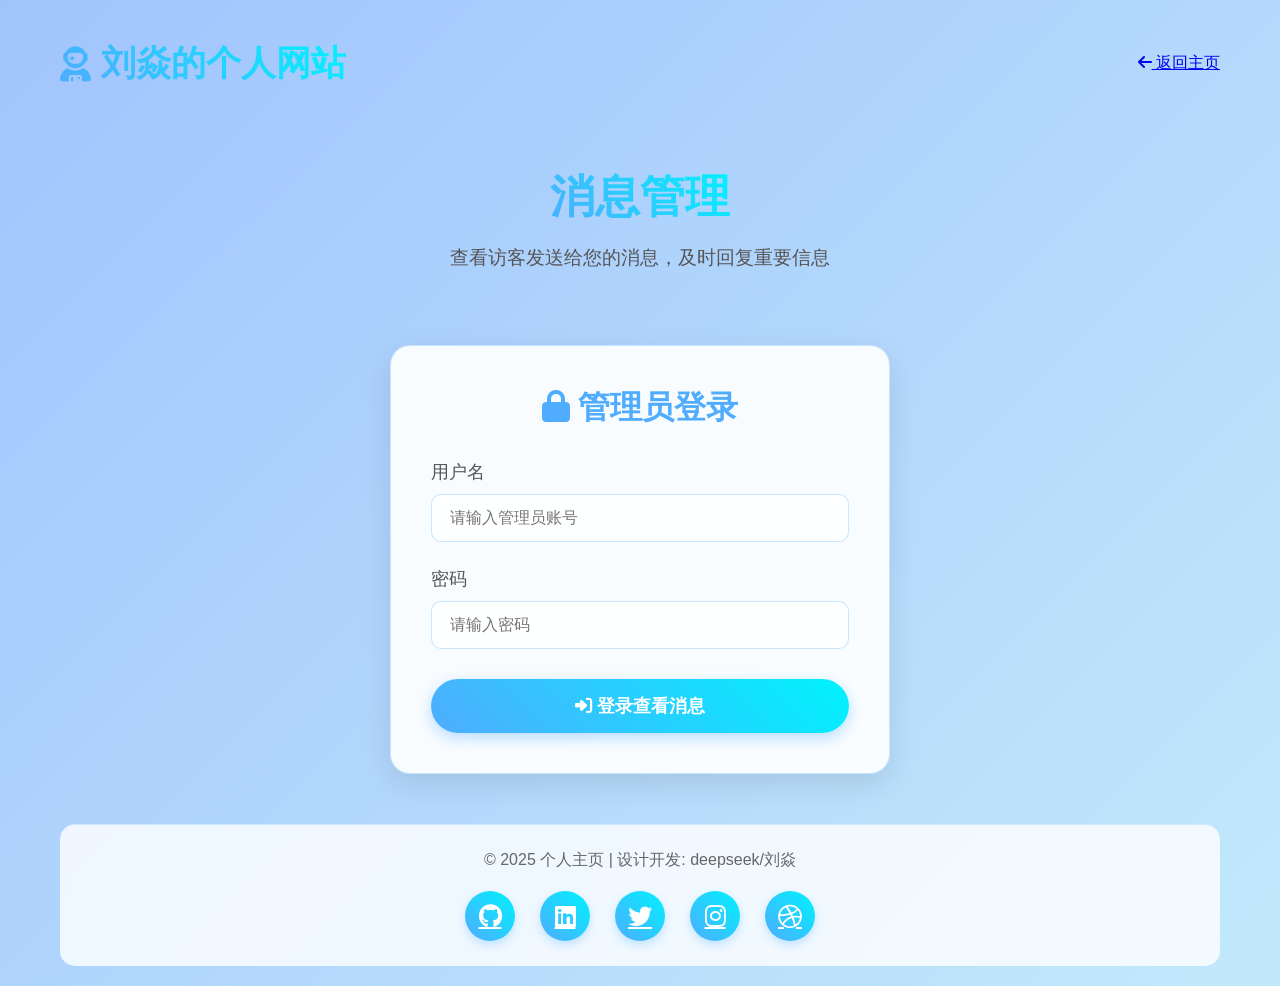
==== admin.html @ 56a98aa4 "Add files via upload" ====
<!DOCTYPE html>
<html lang="zh-CN">
<head>
    <meta charset="UTF-8">
    <meta name="viewport" content="width=device-width, initial-scale=1.0">
    <title>消息管理 - 刘焱的个人主页</title>
    <link rel="stylesheet" href="https://cdnjs.cloudflare.com/ajax/libs/font-awesome/6.4.0/css/all.min.css">
    <style>
        * {
            margin: 0;
            padding: 0;
            box-sizing: border-box;
            font-family: 'Segoe UI', Tahoma, Geneva, Verdana, sans-serif;
        }

        body {
            background: linear-gradient(135deg, #a1c4fd, #c2e9fb);
            color: #333;
            min-height: 100vh;
            overflow-x: hidden;
            position: relative;
        }

        .container {
            max-width: 1200px;
            margin: 0 auto;
            padding: 20px;
            position: relative;
            z-index: 10;
        }

        /* 头部样式 */
        header {
            display: flex;
            justify-content: space-between;
            align-items: center;
            padding: 20px 0;
            position: relative;
            z-index: 100;
        }

        .logo {
            font-size: 2.2rem;
            font-weight: 700;
            background: linear-gradient(45deg, #4facfe, #00f2fe);
            -webkit-background-clip: text;
            -webkit-text-fill-color: transparent;
            display: flex;
            align-items: center;
            transition: transform 0.3s ease;
        }

        .logo:hover {
            transform: scale(1.05);
        }

        .logo i {
            margin-right: 10px;
        }

        /* 页面标题 */
        .page-header {
            text-align: center;
            margin: 40px 0 30px;
            padding: 20px;
        }

        .page-header h1 {
            font-size: 2.8rem;
            background: linear-gradient(45deg, #4facfe, #00f2fe);
            -webkit-background-clip: text;
            -webkit-text-fill-color: transparent;
            display: inline-block;
            margin-bottom: 15px;
        }

        .page-header p {
            font-size: 1.2rem;
            color: #555;
            max-width: 800px;
            margin: 0 auto;
            line-height: 1.7;
        }

        /* 管理员登录区域 */
        .admin-login {
            max-width: 500px;
            margin: 50px auto;
            padding: 40px;
            background: rgba(255, 255, 255, 0.92);
            border-radius: 20px;
            box-shadow: 0 10px 30px rgba(0, 0, 0, 0.1);
            backdrop-filter: blur(5px);
            border: 1px solid rgba(79, 172, 254, 0.3);
        }

        .admin-login h2 {
            font-size: 2rem;
            margin-bottom: 30px;
            text-align: center;
            color: #4facfe;
        }

        .form-group {
            margin-bottom: 25px;
        }

        .form-group label {
            display: block;
            margin-bottom: 10px;
            font-weight: 500;
            color: #555;
            font-size: 1.1rem;
        }

        .form-control {
            width: 100%;
            padding: 14px 18px;
            border: 1px solid rgba(79, 172, 254, 0.3);
            border-radius: 10px;
            background: rgba(255, 255, 255, 0.8);
            font-size: 1rem;
            transition: all 0.3s ease;
        }

        .form-control:focus {
            outline: none;
            border-color: #4facfe;
            box-shadow: 0 0 0 3px rgba(79, 172, 254, 0.2);
        }

        .login-btn {
            background: linear-gradient(45deg, #4facfe, #00f2fe);
            border: none;
            color: white;
            padding: 15px 45px;
            border-radius: 50px;
            font-size: 1.1rem;
            font-weight: 600;
            cursor: pointer;
            transition: all 0.3s ease;
            box-shadow: 0 5px 15px rgba(79, 172, 254, 0.4);
            display: block;
            width: 100%;
            margin: 30px auto 0;
        }

        .login-btn:hover {
            transform: translateY(-5px);
            box-shadow: 0 8px 20px rgba(79, 172, 254, 0.6);
        }

        /* 消息列表 */
        .messages-container {
            display: none;
            max-width: 900px;
            margin: 40px auto;
        }
        
        /* 消息操作工具栏 */
        .messages-toolbar {
            display: flex;
            justify-content: space-between;
            align-items: center;
            margin-bottom: 25px;
            background: rgba(255, 255, 255, 0.92);
            padding: 15px 25px;
            border-radius: 15px;
            box-shadow: 0 5px 15px rgba(0, 0, 0, 0.05);
        }
        
        .messages-info {
            color: #555;
            font-size: 1rem;
        }
        
        .email-link {
            background: linear-gradient(45deg, #4facfe, #00f2fe);
            color: white;
            padding: 12px 25px;
            border-radius: 50px;
            text-decoration: none;
            font-weight: 600;
            transition: all 0.3s ease;
            display: flex;
            align-items: center;
            gap: 10px;
            box-shadow: 0 5px 15px rgba(79, 172, 254, 0.4);
        }
        
        .email-link:hover {
            transform: translateY(-5px);
            box-shadow: 0 8px 20px rgba(79, 172, 254, 0.6);
        }

        .message-card {
            background: rgba(255, 255, 255, 0.92);
            border-radius: 15px;
            padding: 25px;
            margin-bottom: 25px;
            box-shadow: 0 5px 20px rgba(0, 0, 0, 0.1);
            border-left: 4px solid #4facfe;
            transition: all 0.3s ease;
        }

        .message-card:hover {
            transform: translateY(-5px);
            box-shadow: 0 8px 25px rgba(0, 0, 0, 0.15);
        }

        .message-header {
            display: flex;
            justify-content: space-between;
            margin-bottom: 15px;
            padding-bottom: 10px;
            border-bottom: 1px solid rgba(79, 172, 254, 0.2);
        }

        .message-sender {
            font-weight: 600;
            color: #4facfe;
            font-size: 1.2rem;
        }

        .message-time {
            color: #777;
            font-size: 0.9rem;
        }

        .message-subject {
            font-size: 1.3rem;
            margin-bottom: 15px;
            color: #333;
        }

        .message-content {
            line-height: 1.7;
            color: #555;
            margin-bottom: 15px;
        }

        .message-contact {
            display: flex;
            gap: 15px;
            margin-top: 15px;
            color: #4facfe;
        }

        .message-contact a {
            color: #4facfe;
            text-decoration: none;
            transition: all 0.3s ease;
        }

        .message-contact a:hover {
            text-decoration: underline;
        }

        .no-messages {
            text-align: center;
            padding: 40px;
            color: #777;
            font-size: 1.2rem;
        }
        
        /* 密码提示 */
        /*
		.password-note {
            background: rgba(255, 255, 255, 0.7);
            padding: 15px;
            border-radius: 10px;
            margin-top: 20px;
            font-size: 0.9rem;
            color: #666;
            border-left: 3px solid #4facfe;
        }
		*/

        /* 页脚 */
        footer {
            text-align: center;
            padding: 25px;
            margin-top: 50px;
            border-top: 1px solid rgba(79, 172, 254, 0.2);
            font-size: 1rem;
            color: #666;
            background: rgba(255, 255, 255, 0.8);
            border-radius: 15px;
            backdrop-filter: blur(5px);
        }

        .social-links {
            display: flex;
            justify-content: center;
            gap: 25px;
            margin-top: 20px;
        }

        .social-links a {
            display: flex;
            align-items: center;
            justify-content: center;
            width: 50px;
            height: 50px;
            border-radius: 50%;
            background: linear-gradient(45deg, #4facfe, #00f2fe);
            color: white;
            font-size: 1.5rem;
            transition: all 0.3s ease;
            box-shadow: 0 4px 10px rgba(79, 172, 254, 0.3);
        }

        .social-links a:hover {
            transform: translateY(-8px) scale(1.1);
            box-shadow: 0 8px 20px rgba(79, 172, 254, 0.5);
        }

        /* 响应式设计 */
        @media (max-width: 768px) {
            .admin-login {
                padding: 30px 20px;
            }
            
            .message-header {
                flex-direction: column;
                gap: 10px;
            }
            
            .messages-toolbar {
                flex-direction: column;
                gap: 15px;
                text-align: center;
            }
        }

        @media (max-width: 480px) {
            .social-links {
                gap: 15px;
                flex-wrap: wrap;
                justify-content: center;
            }

            .social-links a {
                width: 40px;
                height: 40px;
                font-size: 1.2rem;
            }
            
            .page-header h1 {
                font-size: 2.2rem;
            }
            
            .email-link {
                padding: 10px 20px;
                font-size: 0.9rem;
            }
        }

        /* 动画效果 */
        @keyframes fadeIn {
            from {
                opacity: 0;
                transform: translateY(20px);
            }

            to {
                opacity: 1;
                transform: translateY(0);
            }
        }

        .fade-in {
            animation: fadeIn 0.8s ease forwards;
            opacity: 0;
        }

        .delay-1 {
            animation-delay: 0.2s;
        }

        .delay-2 {
            animation-delay: 0.4s;
        }

        .delay-3 {
            animation-delay: 0.6s;
        }
    </style>
</head>
<body>
    <div class="container">
        <!-- 头部导航 -->
        <header>
            <div class="logo fade-in">
                <i class="fas fa-user-astronaut"></i>刘焱的个人网站
            </div>
            <a href="index.html" class="btn fade-in">
                <i class="fas fa-arrow-left"></i> 返回主页
            </a>
        </header>

        <!-- 页面标题 -->
        <div class="page-header fade-in">
            <h1>消息管理</h1>
            <p>查看访客发送给您的消息，及时回复重要信息</p>
        </div>

        <!-- 管理员登录区域 -->
        <div class="admin-login fade-in delay-1">
            <h2><i class="fas fa-lock"></i> 管理员登录</h2>
            <div class="form-group">
                <label for="username">用户名</label>
                <input type="text" id="username" class="form-control" placeholder="请输入管理员账号">
            </div>
            
            <div class="form-group">
                <label for="password">密码</label>
                <input type="password" id="password" class="form-control" placeholder="请输入密码">
            </div>
            
            <button class="login-btn" id="loginBtn">
                <i class="fas fa-sign-in-alt"></i> 登录查看消息
            </button>
            <!--
            <-- 密码修改提示 --
            <div class="password-note">
                <p><strong>修改默认密码说明：</strong></p>
                <p>在代码中搜索以下位置修改默认账号密码：</p>
                <p>1. JavaScript 部分查找 <code>if (username === 'admin' && password === 'admin123')</code></p>
                <p>2. 修改 'admin' 和 'admin123' 为您的新账号密码</p>
                <p>3. 实际项目中应使用后端数据库存储密码</p>
            </div>
			-->
        </div>
        <!-- 消息列表 -->
        <div class="messages-container fade-in delay-2" id="messagesContainer">
            <h2 style="text-align: center; margin-bottom: 30px; color: #4facfe;">
                <i class="fas fa-envelope-open-text"></i> 收到的消息
            </h2>
            
            <!-- 消息操作工具栏 -->
            <div class="messages-toolbar">
                <div class="messages-info">
                    <i class="fas fa-info-circle"></i> 这些消息来自网站留言表单，您也可以登录QQ邮箱查看更多消息
                </div>
                <a href="https://mail.qq.com/" target="_blank" class="email-link">
                    <i class="fab fa-qq"></i> 前往QQ邮箱管理
                </a>
            </div>
            
            <div id="messagesList">
                <!-- 消息将通过JavaScript动态加载 -->
            </div>
        </div>

        <!-- 页脚 -->
        <footer class="fade-in delay-3">
            <p>© 2025 个人主页 | 设计开发: deepseek/刘焱</p>
            <div class="social-links">
                <a href="https://github.com/steveliuyan" target="_blank"><i class="fab fa-github"></i></a>
                <a href="https://linkedin.com/" target="_blank"><i class="fab fa-linkedin"></i></a>
                <a href="https://twitter.com/" target="_blank"><i class="fab fa-twitter"></i></a>
                <a href="https://instagram.com/" target="_blank"><i class="fab fa-instagram"></i></a>
                <a href="https://dribbble.com/" target="_blank"><i class="fab fa-dribbble"></i></a>
            </div>
        </footer>
    </div>

    <script>
        // 消息数据库（已清空）
        const messages = [];

        // 页面加载完成后执行
        document.addEventListener('DOMContentLoaded', function() {
            const loginBtn = document.getElementById('loginBtn');
            const messagesContainer = document.getElementById('messagesContainer');
            const messagesList = document.getElementById('messagesList');
            
            // 登录按钮点击事件
            loginBtn.addEventListener('click', function() {
                const username = document.getElementById('username').value;
                const password = document.getElementById('password').value;
                
                // 登录验证（实际应用中应使用后端验证）
                // 修改默认密码位置：请在此处修改默认账号密码
                if (username === 'steveliuyan' && password === '12345678') {
                    // 显示消息列表
                    messagesContainer.style.display = 'block';
                    
                    // 隐藏登录表单
                    document.querySelector('.admin-login').style.display = 'none';
                    
                    // 加载消息
                    loadMessages();
                } else {
                    alert('用户名或密码错误！');
                }
            });
            
            // 加载消息函数
            function loadMessages() {
                // 清空当前消息列表
                messagesList.innerHTML = '';
                
                if (messages.length === 0) {
                    messagesList.innerHTML = `
                        <div class="no-messages">
                            <i class="fas fa-inbox" style="font-size: 3rem; margin-bottom: 20px; color: #4facfe;"></i>
                            <h3>暂无消息</h3>
                            <p>您还没有收到任何消息</p>
                            <p style="margin-top: 20px;">
                                <a href="https://mail.qq.com/" target="_blank" class="email-link" style="display: inline-flex;">
                                    <i class="fab fa-qq"></i> 前往QQ邮箱查看
                                </a>
                            </p>
                        </div>
                    `;
                    return;
                }
                
                // 添加消息到列表
                messages.forEach(message => {
                    const messageElement = document.createElement('div');
                    messageElement.className = 'message-card';
                    messageElement.innerHTML = `
                        <div class="message-header">
                            <div class="message-sender">${message.name}</div>
                            <div class="message-time">${message.time}</div>
                        </div>
                        <div class="message-subject">${message.subject}</div>
                        <div class="message-content">${message.content}</div>
                        <div class="message-contact">
                            <a href="mailto:${message.email}"><i class="fas fa-envelope"></i> ${message.email}</a>
                            <a href="tel:${message.phone}"><i class="fas fa-phone"></i> ${message.phone}</a>
                        </div>
                    `;
                    messagesList.appendChild(messageElement);
                });
            }
            
            // 初始化：检查是否已登录
            const isLoggedIn = localStorage.getItem('isLoggedIn');
            if (isLoggedIn) {
                messagesContainer.style.display = 'block';
                document.querySelector('.admin-login').style.display = 'none';
                loadMessages();
            }
        });
    </script>
</body>
</html>
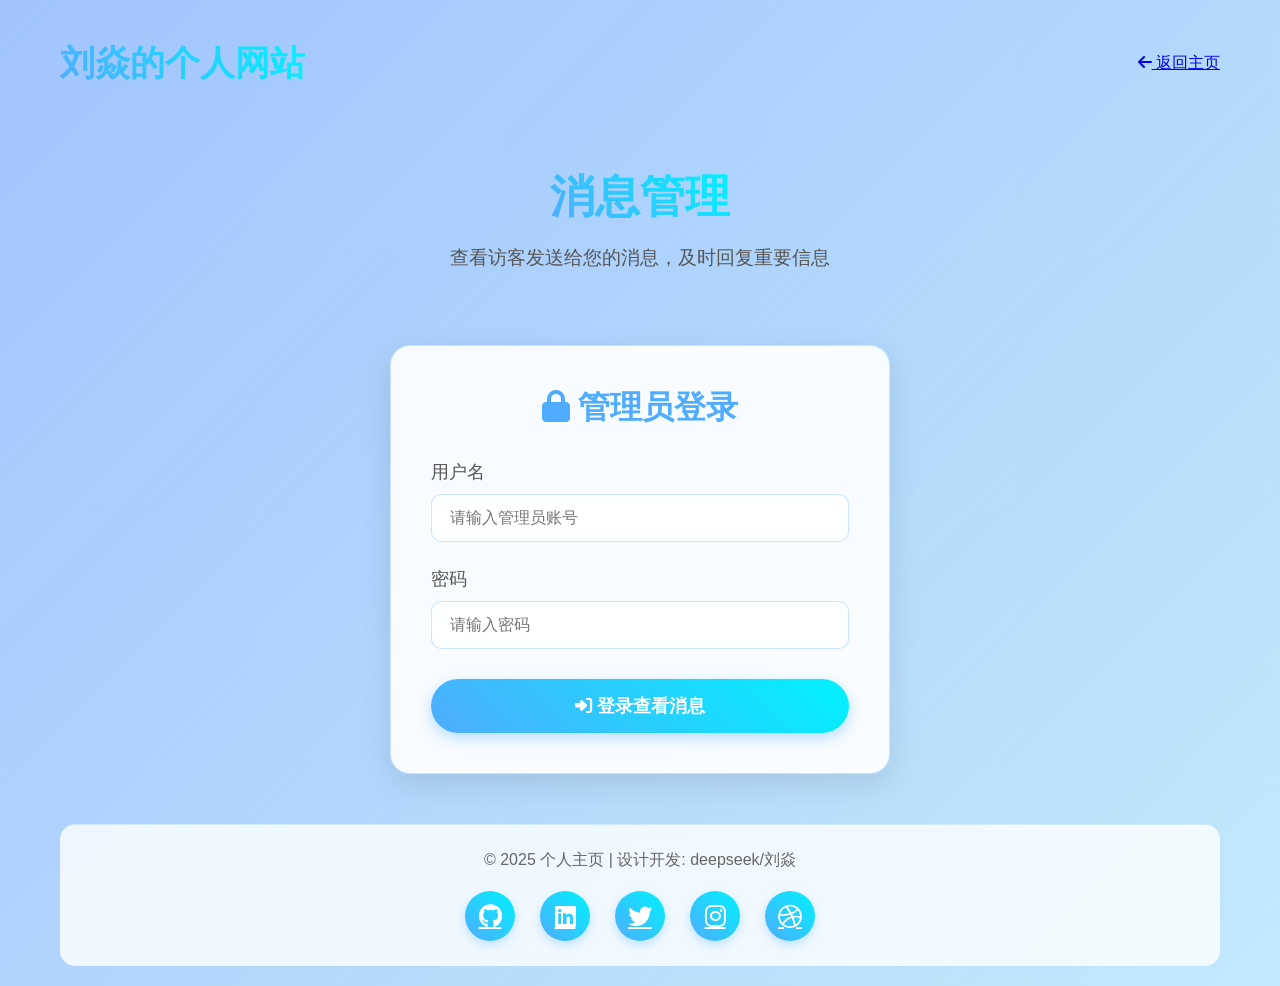
==== commit 1816095d: "Add files via upload 优化了图片链接，简历可下载" ====
--- a/admin.html
+++ b/admin.html
@@ -392,7 +392,7 @@
         <!-- 头部导航 -->
         <header>
             <div class="logo fade-in">
-                <i class="fas fa-user-astronaut"></i>刘焱的个人网站
+                刘焱的个人网站
             </div>
             <a href="index.html" class="btn fade-in">
                 <i class="fas fa-arrow-left"></i> 返回主页
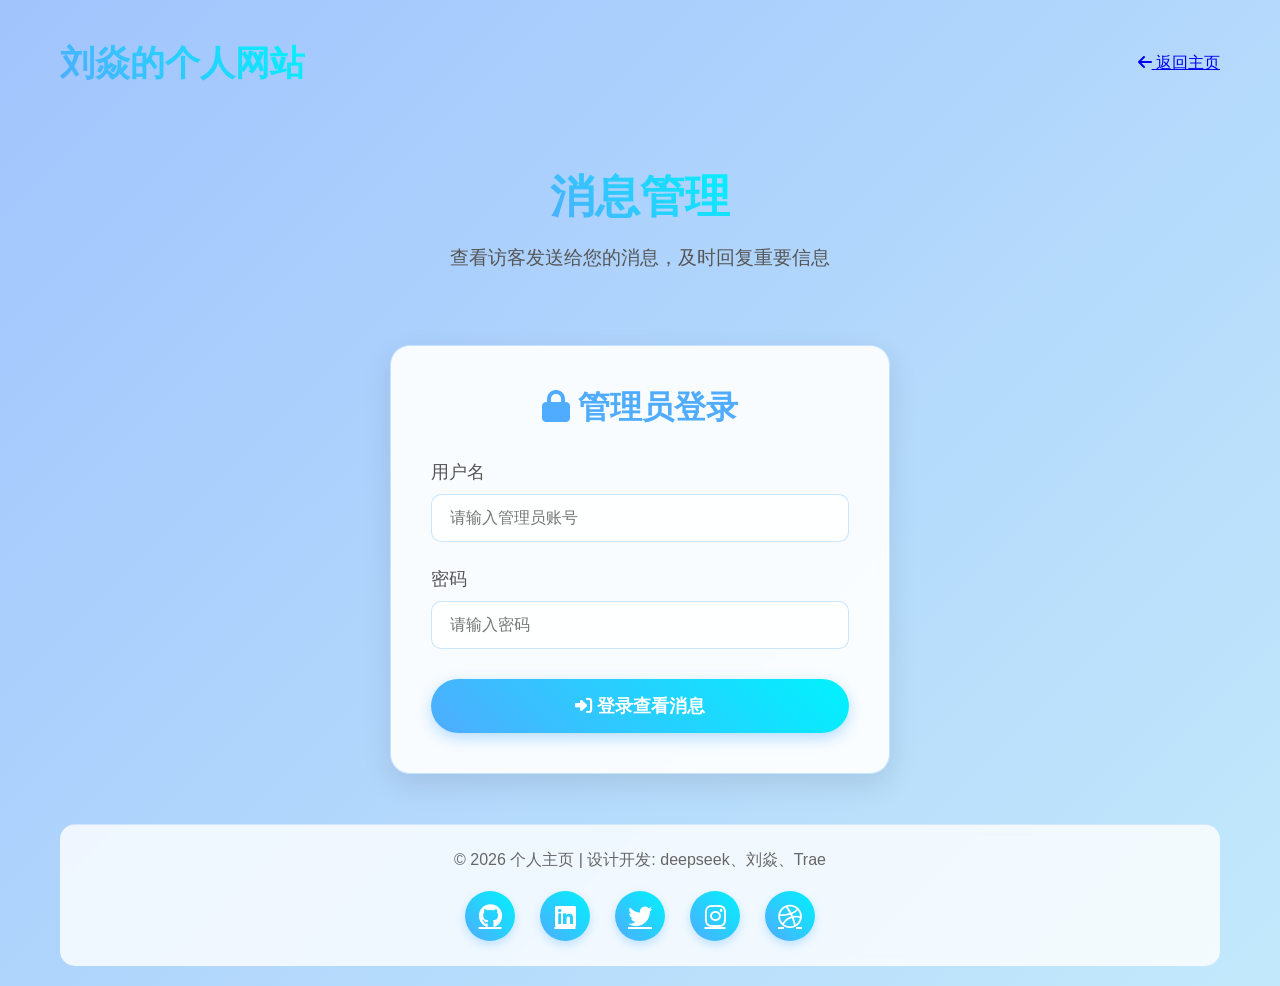
==== commit e5385236: "Add files via upload" ====
--- a/admin.html
+++ b/admin.html
@@ -264,7 +264,7 @@
         }
         
         /* 密码提示 */
-        /*
+        /*
 		.password-note {
             background: rgba(255, 255, 255, 0.7);
             padding: 15px;
@@ -273,7 +273,7 @@
             font-size: 0.9rem;
             color: #666;
             border-left: 3px solid #4facfe;
-        }
+        }
 		*/
 
         /* 页脚 */
@@ -429,7 +429,7 @@
                 <p>1. JavaScript 部分查找 <code>if (username === 'admin' && password === 'admin123')</code></p>
                 <p>2. 修改 'admin' 和 'admin123' 为您的新账号密码</p>
                 <p>3. 实际项目中应使用后端数据库存储密码</p>
-            </div>
+            </div>
 			-->
         </div>
         <!-- 消息列表 -->
@@ -455,7 +455,7 @@
 
         <!-- 页脚 -->
         <footer class="fade-in delay-3">
-            <p>© 2025 个人主页 | 设计开发: deepseek/刘焱</p>
+            <p>© 2026 个人主页 | 设计开发: deepseek、刘焱、Trae</p>
             <div class="social-links">
                 <a href="https://github.com/steveliuyan" target="_blank"><i class="fab fa-github"></i></a>
                 <a href="https://linkedin.com/" target="_blank"><i class="fab fa-linkedin"></i></a>
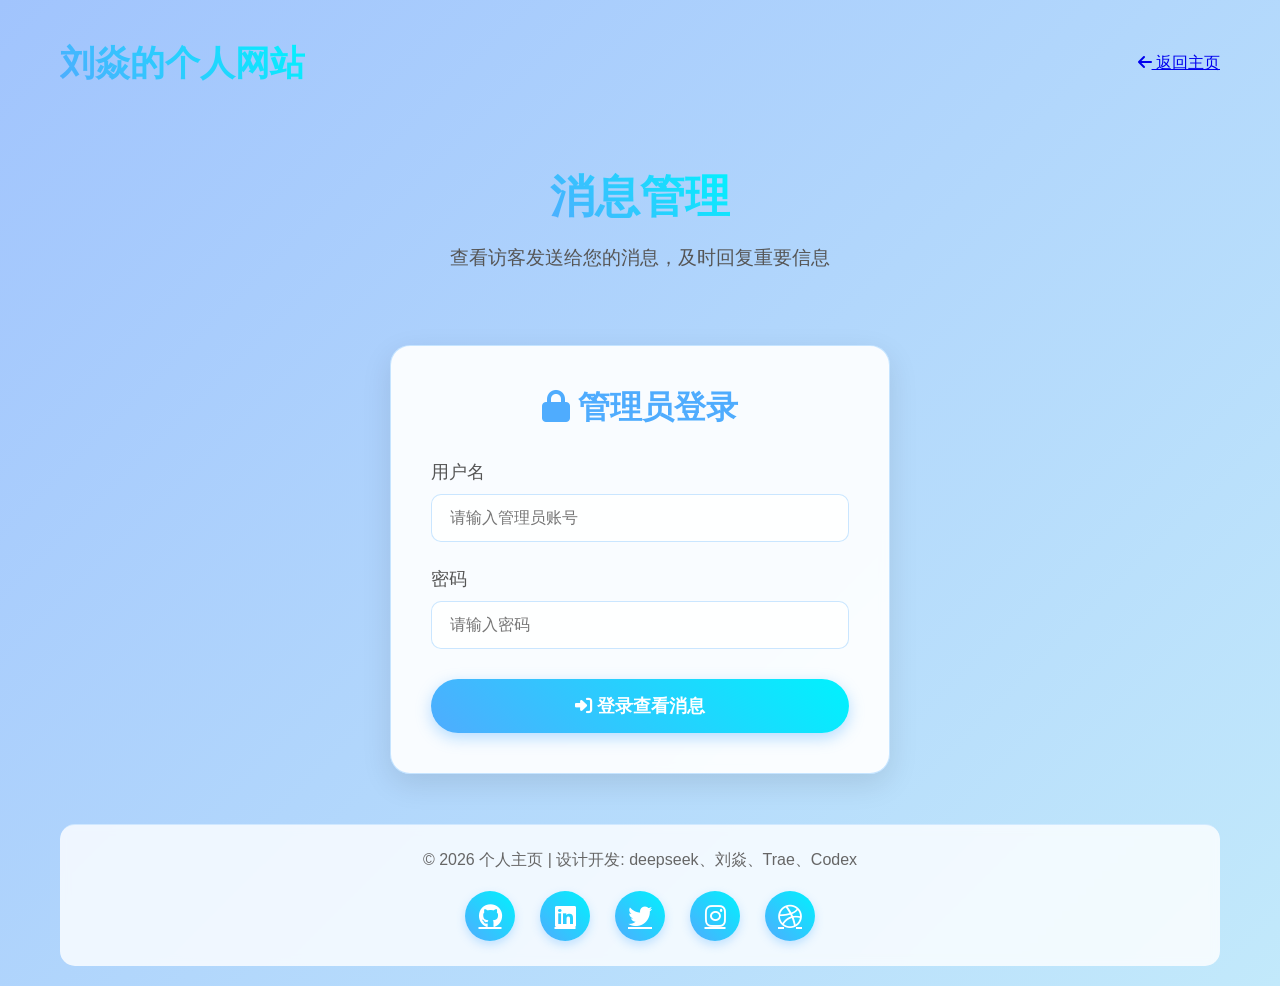
==== commit 2f6805a1: "Add files via upload 修改了细节" ====
--- a/admin.html
+++ b/admin.html
@@ -1,551 +1,618 @@
-<!DOCTYPE html>
-<html lang="zh-CN">
-<head>
-    <meta charset="UTF-8">
-    <meta name="viewport" content="width=device-width, initial-scale=1.0">
-    <title>消息管理 - 刘焱的个人主页</title>
-    <link rel="stylesheet" href="https://cdnjs.cloudflare.com/ajax/libs/font-awesome/6.4.0/css/all.min.css">
-    <style>
-        * {
-            margin: 0;
-            padding: 0;
-            box-sizing: border-box;
-            font-family: 'Segoe UI', Tahoma, Geneva, Verdana, sans-serif;
+<!DOCTYPE html>
+<html lang="zh-CN">
+<head>
+    <meta charset="UTF-8">
+    <meta name="viewport" content="width=device-width, initial-scale=1.0">
+    <title>消息管理 - 刘焱的个人主页</title>
+    <link rel="stylesheet" href="https://cdnjs.cloudflare.com/ajax/libs/font-awesome/6.4.0/css/all.min.css">
+    <style>
+        * {
+            margin: 0;
+            padding: 0;
+            box-sizing: border-box;
+            font-family: 'Segoe UI', Tahoma, Geneva, Verdana, sans-serif;
+        }
+
+        body {
+            background: linear-gradient(135deg, #a1c4fd, #c2e9fb);
+            color: #333;
+            min-height: 100vh;
+            overflow-x: hidden;
+            position: relative;
+        }
+
+        .container {
+            max-width: 1200px;
+            margin: 0 auto;
+            padding: 20px;
+            position: relative;
+            z-index: 10;
+        }
+
+        /* 头部样式 */
+        header {
+            display: flex;
+            justify-content: space-between;
+            align-items: center;
+            padding: 20px 0;
+            position: relative;
+            z-index: 100;
+        }
+
+        .logo {
+            font-size: 2.2rem;
+            font-weight: 700;
+            background: linear-gradient(45deg, #4facfe, #00f2fe);
+            -webkit-background-clip: text;
+            -webkit-text-fill-color: transparent;
+            display: flex;
+            align-items: center;
+            transition: transform 0.3s ease;
+        }
+
+        .logo:hover {
+            transform: scale(1.05);
+        }
+
+        .logo i {
+            margin-right: 10px;
+        }
+
+        /* 页面标题 */
+        .page-header {
+            text-align: center;
+            margin: 40px 0 30px;
+            padding: 20px;
+        }
+
+        .page-header h1 {
+            font-size: 2.8rem;
+            background: linear-gradient(45deg, #4facfe, #00f2fe);
+            -webkit-background-clip: text;
+            -webkit-text-fill-color: transparent;
+            display: inline-block;
+            margin-bottom: 15px;
+        }
+
+        .page-header p {
+            font-size: 1.2rem;
+            color: #555;
+            max-width: 800px;
+            margin: 0 auto;
+            line-height: 1.7;
+        }
+
+        /* 管理员登录区域 */
+        .admin-login {
+            max-width: 500px;
+            margin: 50px auto;
+            padding: 40px;
+            background: rgba(255, 255, 255, 0.92);
+            border-radius: 20px;
+            box-shadow: 0 10px 30px rgba(0, 0, 0, 0.1);
+            backdrop-filter: blur(5px);
+            border: 1px solid rgba(79, 172, 254, 0.3);
+        }
+
+        .admin-login h2 {
+            font-size: 2rem;
+            margin-bottom: 30px;
+            text-align: center;
+            color: #4facfe;
+        }
+
+        .form-group {
+            margin-bottom: 25px;
+        }
+
+        .form-group label {
+            display: block;
+            margin-bottom: 10px;
+            font-weight: 500;
+            color: #555;
+            font-size: 1.1rem;
+        }
+
+        .form-control {
+            width: 100%;
+            padding: 14px 18px;
+            border: 1px solid rgba(79, 172, 254, 0.3);
+            border-radius: 10px;
+            background: rgba(255, 255, 255, 0.8);
+            font-size: 1rem;
+            transition: all 0.3s ease;
+        }
+
+        .form-control:focus {
+            outline: none;
+            border-color: #4facfe;
+            box-shadow: 0 0 0 3px rgba(79, 172, 254, 0.2);
+        }
+
+        .login-btn {
+            background: linear-gradient(45deg, #4facfe, #00f2fe);
+            border: none;
+            color: white;
+            padding: 15px 45px;
+            border-radius: 50px;
+            font-size: 1.1rem;
+            font-weight: 600;
+            cursor: pointer;
+            transition: all 0.3s ease;
+            box-shadow: 0 5px 15px rgba(79, 172, 254, 0.4);
+            display: block;
+            width: 100%;
+            margin: 30px auto 0;
+        }
+
+        .login-btn:hover {
+            transform: translateY(-5px);
+            box-shadow: 0 8px 20px rgba(79, 172, 254, 0.6);
+        }
+
+        /* 消息列表 */
+        .messages-container {
+            display: none;
+            max-width: 900px;
+            margin: 40px auto;
+        }
+        
+        /* 消息操作工具栏 */
+        .messages-toolbar {
+            display: flex;
+            justify-content: space-between;
+            align-items: center;
+            margin-bottom: 25px;
+            background: rgba(255, 255, 255, 0.92);
+            padding: 15px 25px;
+            border-radius: 15px;
+            box-shadow: 0 5px 15px rgba(0, 0, 0, 0.05);
+        }
+        
+        .messages-info {
+            color: #555;
+            font-size: 1rem;
+        }
+        
+        .email-link {
+            background: linear-gradient(45deg, #4facfe, #00f2fe);
+            color: white;
+            padding: 12px 25px;
+            border-radius: 50px;
+            text-decoration: none;
+            font-weight: 600;
+            transition: all 0.3s ease;
+            display: flex;
+            align-items: center;
+            gap: 10px;
+            box-shadow: 0 5px 15px rgba(79, 172, 254, 0.4);
+        }
+        
+        .email-link:hover {
+            transform: translateY(-5px);
+            box-shadow: 0 8px 20px rgba(79, 172, 254, 0.6);
+        }
+
+        .message-card {
+            background: rgba(255, 255, 255, 0.92);
+            border-radius: 15px;
+            padding: 25px;
+            margin-bottom: 25px;
+            box-shadow: 0 5px 20px rgba(0, 0, 0, 0.1);
+            border-left: 4px solid #4facfe;
+            transition: all 0.3s ease;
+        }
+
+        .message-card:hover {
+            transform: translateY(-5px);
+            box-shadow: 0 8px 25px rgba(0, 0, 0, 0.15);
+        }
+
+        .message-header {
+            display: flex;
+            justify-content: space-between;
+            margin-bottom: 15px;
+            padding-bottom: 10px;
+            border-bottom: 1px solid rgba(79, 172, 254, 0.2);
+        }
+
+        .message-sender {
+            font-weight: 600;
+            color: #4facfe;
+            font-size: 1.2rem;
+        }
+
+        .message-time {
+            color: #777;
+            font-size: 0.9rem;
+        }
+
+        .message-subject {
+            font-size: 1.3rem;
+            margin-bottom: 15px;
+            color: #333;
+        }
+
+        .message-content {
+            line-height: 1.7;
+            color: #555;
+            margin-bottom: 15px;
+        }
+
+        .message-contact {
+            display: flex;
+            gap: 15px;
+            margin-top: 15px;
+            color: #4facfe;
+        }
+
+        .message-contact a {
+            color: #4facfe;
+            text-decoration: none;
+            transition: all 0.3s ease;
+        }
+
+        .message-contact a:hover {
+            text-decoration: underline;
+        }
+
+        .no-messages {
+            text-align: center;
+            padding: 40px;
+            color: #777;
+            font-size: 1.2rem;
+        }
+        
+        /* 密码提示 */
+        /*
+		.password-note {
+            background: rgba(255, 255, 255, 0.7);
+            padding: 15px;
+            border-radius: 10px;
+            margin-top: 20px;
+            font-size: 0.9rem;
+            color: #666;
+            border-left: 3px solid #4facfe;
+        }
+		*/
+
+        /* 页脚 */
+        footer {
+            text-align: center;
+            padding: 25px;
+            margin-top: 50px;
+            border-top: 1px solid rgba(79, 172, 254, 0.2);
+            font-size: 1rem;
+            color: #666;
+            background: rgba(255, 255, 255, 0.8);
+            border-radius: 15px;
+            backdrop-filter: blur(5px);
+        }
+
+        .social-links {
+            display: flex;
+            justify-content: center;
+            gap: 25px;
+            margin-top: 20px;
+        }
+
+        .social-links a {
+            display: flex;
+            align-items: center;
+            justify-content: center;
+            width: 50px;
+            height: 50px;
+            border-radius: 50%;
+            background: linear-gradient(45deg, #4facfe, #00f2fe);
+            color: white;
+            font-size: 1.5rem;
+            transition: all 0.3s ease;
+            box-shadow: 0 4px 10px rgba(79, 172, 254, 0.3);
+        }
+
+        .social-links a:hover {
+            transform: translateY(-8px) scale(1.1);
+            box-shadow: 0 8px 20px rgba(79, 172, 254, 0.5);
+        }
+
+        /* 响应式设计 */
+        @media (max-width: 768px) {
+            .admin-login {
+                padding: 30px 20px;
+            }
+            
+            .message-header {
+                flex-direction: column;
+                gap: 10px;
+            }
+            
+            .messages-toolbar {
+                flex-direction: column;
+                gap: 15px;
+                text-align: center;
+            }
+        }
+
+        @media (max-width: 480px) {
+            .social-links {
+                gap: 15px;
+                flex-wrap: wrap;
+                justify-content: center;
+            }
+
+            .social-links a {
+                width: 40px;
+                height: 40px;
+                font-size: 1.2rem;
+            }
+            
+            .page-header h1 {
+                font-size: 2.2rem;
+            }
+            
+            .email-link {
+                padding: 10px 20px;
+                font-size: 0.9rem;
+            }
+        }
+
+        /* 动画效果 */
+        @keyframes fadeIn {
+            from {
+                opacity: 0;
+                transform: translateY(20px);
+            }
+
+            to {
+                opacity: 1;
+                transform: translateY(0);
+            }
+        }
+
+        .fade-in {
+            animation: fadeIn 0.8s ease forwards;
+            opacity: 0;
+        }
+
+        .delay-1 {
+            animation-delay: 0.2s;
+        }
+
+        .delay-2 {
+            animation-delay: 0.4s;
+        }
+
+        .delay-3 {
+            animation-delay: 0.6s;
         }
 
-        body {
-            background: linear-gradient(135deg, #a1c4fd, #c2e9fb);
-            color: #333;
-            min-height: 100vh;
-            overflow-x: hidden;
-            position: relative;
-        }
-
-        .container {
-            max-width: 1200px;
-            margin: 0 auto;
-            padding: 20px;
-            position: relative;
-            z-index: 10;
-        }
-
-        /* 头部样式 */
-        header {
-            display: flex;
-            justify-content: space-between;
-            align-items: center;
-            padding: 20px 0;
-            position: relative;
-            z-index: 100;
-        }
-
-        .logo {
-            font-size: 2.2rem;
-            font-weight: 700;
-            background: linear-gradient(45deg, #4facfe, #00f2fe);
-            -webkit-background-clip: text;
-            -webkit-text-fill-color: transparent;
-            display: flex;
-            align-items: center;
-            transition: transform 0.3s ease;
-        }
-
-        .logo:hover {
-            transform: scale(1.05);
-        }
-
-        .logo i {
-            margin-right: 10px;
-        }
-
-        /* 页面标题 */
-        .page-header {
-            text-align: center;
-            margin: 40px 0 30px;
-            padding: 20px;
-        }
-
-        .page-header h1 {
-            font-size: 2.8rem;
-            background: linear-gradient(45deg, #4facfe, #00f2fe);
-            -webkit-background-clip: text;
-            -webkit-text-fill-color: transparent;
-            display: inline-block;
-            margin-bottom: 15px;
-        }
-
-        .page-header p {
-            font-size: 1.2rem;
-            color: #555;
-            max-width: 800px;
-            margin: 0 auto;
-            line-height: 1.7;
-        }
-
-        /* 管理员登录区域 */
-        .admin-login {
-            max-width: 500px;
-            margin: 50px auto;
-            padding: 40px;
-            background: rgba(255, 255, 255, 0.92);
-            border-radius: 20px;
-            box-shadow: 0 10px 30px rgba(0, 0, 0, 0.1);
-            backdrop-filter: blur(5px);
-            border: 1px solid rgba(79, 172, 254, 0.3);
-        }
-
-        .admin-login h2 {
-            font-size: 2rem;
-            margin-bottom: 30px;
-            text-align: center;
-            color: #4facfe;
-        }
-
-        .form-group {
-            margin-bottom: 25px;
-        }
-
-        .form-group label {
-            display: block;
-            margin-bottom: 10px;
-            font-weight: 500;
-            color: #555;
-            font-size: 1.1rem;
-        }
-
-        .form-control {
-            width: 100%;
-            padding: 14px 18px;
-            border: 1px solid rgba(79, 172, 254, 0.3);
-            border-radius: 10px;
-            background: rgba(255, 255, 255, 0.8);
-            font-size: 1rem;
-            transition: all 0.3s ease;
-        }
-
-        .form-control:focus {
-            outline: none;
-            border-color: #4facfe;
-            box-shadow: 0 0 0 3px rgba(79, 172, 254, 0.2);
-        }
-
-        .login-btn {
-            background: linear-gradient(45deg, #4facfe, #00f2fe);
+        .back-to-top {
+            position: fixed;
+            right: 24px;
+            bottom: 24px;
+            width: 48px;
+            height: 48px;
             border: none;
-            color: white;
-            padding: 15px 45px;
-            border-radius: 50px;
-            font-size: 1.1rem;
-            font-weight: 600;
-            cursor: pointer;
-            transition: all 0.3s ease;
-            box-shadow: 0 5px 15px rgba(79, 172, 254, 0.4);
-            display: block;
-            width: 100%;
-            margin: 30px auto 0;
-        }
-
-        .login-btn:hover {
-            transform: translateY(-5px);
-            box-shadow: 0 8px 20px rgba(79, 172, 254, 0.6);
-        }
-
-        /* 消息列表 */
-        .messages-container {
-            display: none;
-            max-width: 900px;
-            margin: 40px auto;
-        }
-        
-        /* 消息操作工具栏 */
-        .messages-toolbar {
-            display: flex;
-            justify-content: space-between;
-            align-items: center;
-            margin-bottom: 25px;
-            background: rgba(255, 255, 255, 0.92);
-            padding: 15px 25px;
-            border-radius: 15px;
-            box-shadow: 0 5px 15px rgba(0, 0, 0, 0.05);
-        }
-        
-        .messages-info {
-            color: #555;
-            font-size: 1rem;
-        }
-        
-        .email-link {
+            border-radius: 50%;
             background: linear-gradient(45deg, #4facfe, #00f2fe);
             color: white;
-            padding: 12px 25px;
-            border-radius: 50px;
-            text-decoration: none;
-            font-weight: 600;
-            transition: all 0.3s ease;
-            display: flex;
-            align-items: center;
-            gap: 10px;
-            box-shadow: 0 5px 15px rgba(79, 172, 254, 0.4);
-        }
-        
-        .email-link:hover {
-            transform: translateY(-5px);
-            box-shadow: 0 8px 20px rgba(79, 172, 254, 0.6);
-        }
-
-        .message-card {
-            background: rgba(255, 255, 255, 0.92);
-            border-radius: 15px;
-            padding: 25px;
-            margin-bottom: 25px;
-            box-shadow: 0 5px 20px rgba(0, 0, 0, 0.1);
-            border-left: 4px solid #4facfe;
-            transition: all 0.3s ease;
-        }
-
-        .message-card:hover {
-            transform: translateY(-5px);
-            box-shadow: 0 8px 25px rgba(0, 0, 0, 0.15);
-        }
-
-        .message-header {
-            display: flex;
-            justify-content: space-between;
-            margin-bottom: 15px;
-            padding-bottom: 10px;
-            border-bottom: 1px solid rgba(79, 172, 254, 0.2);
-        }
-
-        .message-sender {
-            font-weight: 600;
-            color: #4facfe;
-            font-size: 1.2rem;
-        }
-
-        .message-time {
-            color: #777;
-            font-size: 0.9rem;
-        }
-
-        .message-subject {
-            font-size: 1.3rem;
-            margin-bottom: 15px;
-            color: #333;
-        }
-
-        .message-content {
-            line-height: 1.7;
-            color: #555;
-            margin-bottom: 15px;
-        }
-
-        .message-contact {
-            display: flex;
-            gap: 15px;
-            margin-top: 15px;
-            color: #4facfe;
-        }
-
-        .message-contact a {
-            color: #4facfe;
-            text-decoration: none;
-            transition: all 0.3s ease;
-        }
-
-        .message-contact a:hover {
-            text-decoration: underline;
-        }
-
-        .no-messages {
-            text-align: center;
-            padding: 40px;
-            color: #777;
-            font-size: 1.2rem;
-        }
-        
-        /* 密码提示 */
-        /*
-		.password-note {
-            background: rgba(255, 255, 255, 0.7);
-            padding: 15px;
-            border-radius: 10px;
-            margin-top: 20px;
-            font-size: 0.9rem;
-            color: #666;
-            border-left: 3px solid #4facfe;
-        }
-		*/
-
-        /* 页脚 */
-        footer {
-            text-align: center;
-            padding: 25px;
-            margin-top: 50px;
-            border-top: 1px solid rgba(79, 172, 254, 0.2);
-            font-size: 1rem;
-            color: #666;
-            background: rgba(255, 255, 255, 0.8);
-            border-radius: 15px;
-            backdrop-filter: blur(5px);
-        }
-
-        .social-links {
-            display: flex;
-            justify-content: center;
-            gap: 25px;
-            margin-top: 20px;
-        }
-
-        .social-links a {
             display: flex;
             align-items: center;
             justify-content: center;
-            width: 50px;
-            height: 50px;
-            border-radius: 50%;
-            background: linear-gradient(45deg, #4facfe, #00f2fe);
-            color: white;
-            font-size: 1.5rem;
-            transition: all 0.3s ease;
-            box-shadow: 0 4px 10px rgba(79, 172, 254, 0.3);
+            font-size: 1.2rem;
+            cursor: pointer;
+            z-index: 998;
+            box-shadow: 0 6px 18px rgba(79, 172, 254, 0.38);
+            opacity: 0;
+            visibility: hidden;
+            pointer-events: none;
+            transform: translateY(14px) scale(0.94);
+            transition: opacity 0.25s ease, visibility 0.25s ease, transform 0.25s ease, box-shadow 0.25s ease;
         }
 
-        .social-links a:hover {
-            transform: translateY(-8px) scale(1.1);
-            box-shadow: 0 8px 20px rgba(79, 172, 254, 0.5);
+        .back-to-top.show {
+            opacity: 1;
+            visibility: visible;
+            pointer-events: auto;
+            transform: translateY(0) scale(1);
         }
 
-        /* 响应式设计 */
+        .back-to-top:hover {
+            transform: translateY(-4px) scale(1.04);
+            box-shadow: 0 10px 24px rgba(79, 172, 254, 0.5);
+        }
+
         @media (max-width: 768px) {
-            .admin-login {
-                padding: 30px 20px;
-            }
-            
-            .message-header {
-                flex-direction: column;
-                gap: 10px;
-            }
-            
-            .messages-toolbar {
-                flex-direction: column;
-                gap: 15px;
-                text-align: center;
+            .back-to-top {
+                right: 18px;
+                bottom: 18px;
+                width: 44px;
+                height: 44px;
+                font-size: 1.1rem;
             }
         }
-
-        @media (max-width: 480px) {
-            .social-links {
-                gap: 15px;
-                flex-wrap: wrap;
-                justify-content: center;
-            }
-
-            .social-links a {
-                width: 40px;
-                height: 40px;
-                font-size: 1.2rem;
-            }
-            
-            .page-header h1 {
-                font-size: 2.2rem;
-            }
-            
-            .email-link {
-                padding: 10px 20px;
-                font-size: 0.9rem;
-            }
-        }
-
-        /* 动画效果 */
-        @keyframes fadeIn {
-            from {
-                opacity: 0;
-                transform: translateY(20px);
-            }
-
-            to {
-                opacity: 1;
-                transform: translateY(0);
-            }
-        }
-
-        .fade-in {
-            animation: fadeIn 0.8s ease forwards;
-            opacity: 0;
-        }
-
-        .delay-1 {
-            animation-delay: 0.2s;
-        }
-
-        .delay-2 {
-            animation-delay: 0.4s;
-        }
-
-        .delay-3 {
-            animation-delay: 0.6s;
-        }
     </style>
-</head>
-<body>
-    <div class="container">
-        <!-- 头部导航 -->
-        <header>
-            <div class="logo fade-in">
-                刘焱的个人网站
-            </div>
-            <a href="index.html" class="btn fade-in">
-                <i class="fas fa-arrow-left"></i> 返回主页
-            </a>
-        </header>
-
-        <!-- 页面标题 -->
-        <div class="page-header fade-in">
-            <h1>消息管理</h1>
-            <p>查看访客发送给您的消息，及时回复重要信息</p>
-        </div>
-
-        <!-- 管理员登录区域 -->
-        <div class="admin-login fade-in delay-1">
-            <h2><i class="fas fa-lock"></i> 管理员登录</h2>
-            <div class="form-group">
-                <label for="username">用户名</label>
-                <input type="text" id="username" class="form-control" placeholder="请输入管理员账号">
-            </div>
-            
-            <div class="form-group">
-                <label for="password">密码</label>
-                <input type="password" id="password" class="form-control" placeholder="请输入密码">
-            </div>
-            
-            <button class="login-btn" id="loginBtn">
-                <i class="fas fa-sign-in-alt"></i> 登录查看消息
-            </button>
-            <!--
-            <-- 密码修改提示 --
-            <div class="password-note">
-                <p><strong>修改默认密码说明：</strong></p>
-                <p>在代码中搜索以下位置修改默认账号密码：</p>
-                <p>1. JavaScript 部分查找 <code>if (username === 'admin' && password === 'admin123')</code></p>
-                <p>2. 修改 'admin' 和 'admin123' 为您的新账号密码</p>
-                <p>3. 实际项目中应使用后端数据库存储密码</p>
-            </div>
-			-->
-        </div>
-        <!-- 消息列表 -->
-        <div class="messages-container fade-in delay-2" id="messagesContainer">
-            <h2 style="text-align: center; margin-bottom: 30px; color: #4facfe;">
-                <i class="fas fa-envelope-open-text"></i> 收到的消息
-            </h2>
-            
-            <!-- 消息操作工具栏 -->
-            <div class="messages-toolbar">
-                <div class="messages-info">
-                    <i class="fas fa-info-circle"></i> 这些消息来自网站留言表单，您也可以登录QQ邮箱查看更多消息
-                </div>
-                <a href="https://mail.qq.com/" target="_blank" class="email-link">
-                    <i class="fab fa-qq"></i> 前往QQ邮箱管理
-                </a>
-            </div>
-            
-            <div id="messagesList">
-                <!-- 消息将通过JavaScript动态加载 -->
-            </div>
-        </div>
-
-        <!-- 页脚 -->
-        <footer class="fade-in delay-3">
-            <p>© 2026 个人主页 | 设计开发: deepseek、刘焱、Trae</p>
-            <div class="social-links">
-                <a href="https://github.com/steveliuyan" target="_blank"><i class="fab fa-github"></i></a>
-                <a href="https://linkedin.com/" target="_blank"><i class="fab fa-linkedin"></i></a>
-                <a href="https://twitter.com/" target="_blank"><i class="fab fa-twitter"></i></a>
-                <a href="https://instagram.com/" target="_blank"><i class="fab fa-instagram"></i></a>
-                <a href="https://dribbble.com/" target="_blank"><i class="fab fa-dribbble"></i></a>
-            </div>
+</head>
+<body>
+    <div class="container">
+        <!-- 头部导航 -->
+        <header>
+            <div class="logo fade-in">
+                刘焱的个人网站
+            </div>
+            <a href="index.html" class="btn fade-in">
+                <i class="fas fa-arrow-left"></i> 返回主页
+            </a>
+        </header>
+
+        <!-- 页面标题 -->
+        <div class="page-header fade-in">
+            <h1>消息管理</h1>
+            <p>查看访客发送给您的消息，及时回复重要信息</p>
+        </div>
+
+        <!-- 管理员登录区域 -->
+        <div class="admin-login fade-in delay-1">
+            <h2><i class="fas fa-lock"></i> 管理员登录</h2>
+            <div class="form-group">
+                <label for="username">用户名</label>
+                <input type="text" id="username" class="form-control" placeholder="请输入管理员账号">
+            </div>
+            
+            <div class="form-group">
+                <label for="password">密码</label>
+                <input type="password" id="password" class="form-control" placeholder="请输入密码">
+            </div>
+            
+            <button class="login-btn" id="loginBtn">
+                <i class="fas fa-sign-in-alt"></i> 登录查看消息
+            </button>
+            <!--
+            <-- 密码修改提示 --
+            <div class="password-note">
+                <p><strong>修改默认密码说明：</strong></p>
+                <p>在代码中搜索以下位置修改默认账号密码：</p>
+                <p>1. JavaScript 部分查找 <code>if (username === 'admin' && password === 'admin123')</code></p>
+                <p>2. 修改 'admin' 和 'admin123' 为您的新账号密码</p>
+                <p>3. 实际项目中应使用后端数据库存储密码</p>
+            </div>
+			-->
+        </div>
+        <!-- 消息列表 -->
+        <div class="messages-container fade-in delay-2" id="messagesContainer">
+            <h2 style="text-align: center; margin-bottom: 30px; color: #4facfe;">
+                <i class="fas fa-envelope-open-text"></i> 收到的消息
+            </h2>
+            
+            <!-- 消息操作工具栏 -->
+            <div class="messages-toolbar">
+                <div class="messages-info">
+                    <i class="fas fa-info-circle"></i> 这些消息来自网站留言表单，您也可以登录QQ邮箱查看更多消息
+                </div>
+                <a href="https://mail.qq.com/" target="_blank" class="email-link">
+                    <i class="fab fa-qq"></i> 前往QQ邮箱管理
+                </a>
+            </div>
+            
+            <div id="messagesList">
+                <!-- 消息将通过JavaScript动态加载 -->
+            </div>
+        </div>
+
+        <!-- 页脚 -->
+        <footer class="fade-in delay-3">
+            <p>© 2026 个人主页 | 设计开发: deepseek、刘焱、Trae、Codex</p>
+            <div class="social-links">
+                <a href="https://github.com/steveliuyan" target="_blank"><i class="fab fa-github"></i></a>
+                <a href="https://linkedin.com/" target="_blank"><i class="fab fa-linkedin"></i></a>
+                <a href="https://twitter.com/" target="_blank"><i class="fab fa-twitter"></i></a>
+                <a href="https://instagram.com/" target="_blank"><i class="fab fa-instagram"></i></a>
+                <a href="https://dribbble.com/" target="_blank"><i class="fab fa-dribbble"></i></a>
+            </div>
         </footer>
     </div>
 
+    <button class="back-to-top" id="backToTop" type="button" aria-label="回到顶部" title="回到顶部">
+        <i class="fas fa-arrow-up"></i>
+    </button>
+
     <script>
-        // 消息数据库（已清空）
-        const messages = [];
-
-        // 页面加载完成后执行
-        document.addEventListener('DOMContentLoaded', function() {
-            const loginBtn = document.getElementById('loginBtn');
-            const messagesContainer = document.getElementById('messagesContainer');
-            const messagesList = document.getElementById('messagesList');
-            
-            // 登录按钮点击事件
-            loginBtn.addEventListener('click', function() {
-                const username = document.getElementById('username').value;
-                const password = document.getElementById('password').value;
-                
-                // 登录验证（实际应用中应使用后端验证）
-                // 修改默认密码位置：请在此处修改默认账号密码
-                if (username === 'steveliuyan' && password === '12345678') {
-                    // 显示消息列表
-                    messagesContainer.style.display = 'block';
-                    
-                    // 隐藏登录表单
-                    document.querySelector('.admin-login').style.display = 'none';
-                    
-                    // 加载消息
-                    loadMessages();
-                } else {
-                    alert('用户名或密码错误！');
-                }
-            });
-            
-            // 加载消息函数
-            function loadMessages() {
-                // 清空当前消息列表
-                messagesList.innerHTML = '';
-                
-                if (messages.length === 0) {
-                    messagesList.innerHTML = `
-                        <div class="no-messages">
-                            <i class="fas fa-inbox" style="font-size: 3rem; margin-bottom: 20px; color: #4facfe;"></i>
-                            <h3>暂无消息</h3>
-                            <p>您还没有收到任何消息</p>
-                            <p style="margin-top: 20px;">
-                                <a href="https://mail.qq.com/" target="_blank" class="email-link" style="display: inline-flex;">
-                                    <i class="fab fa-qq"></i> 前往QQ邮箱查看
-                                </a>
-                            </p>
-                        </div>
-                    `;
-                    return;
-                }
-                
-                // 添加消息到列表
-                messages.forEach(message => {
-                    const messageElement = document.createElement('div');
-                    messageElement.className = 'message-card';
-                    messageElement.innerHTML = `
-                        <div class="message-header">
-                            <div class="message-sender">${message.name}</div>
-                            <div class="message-time">${message.time}</div>
-                        </div>
-                        <div class="message-subject">${message.subject}</div>
-                        <div class="message-content">${message.content}</div>
-                        <div class="message-contact">
-                            <a href="mailto:${message.email}"><i class="fas fa-envelope"></i> ${message.email}</a>
-                            <a href="tel:${message.phone}"><i class="fas fa-phone"></i> ${message.phone}</a>
-                        </div>
-                    `;
-                    messagesList.appendChild(messageElement);
-                });
-            }
-            
-            // 初始化：检查是否已登录
-            const isLoggedIn = localStorage.getItem('isLoggedIn');
+        // 消息数据库（已清空）
+        const messages = [];
+
+        // 页面加载完成后执行
+        document.addEventListener('DOMContentLoaded', function() {
+            const loginBtn = document.getElementById('loginBtn');
+            const messagesContainer = document.getElementById('messagesContainer');
+            const messagesList = document.getElementById('messagesList');
+            
+            // 登录按钮点击事件
+            loginBtn.addEventListener('click', function() {
+                const username = document.getElementById('username').value;
+                const password = document.getElementById('password').value;
+                
+                // 登录验证（实际应用中应使用后端验证）
+                // 修改默认密码位置：请在此处修改默认账号密码
+                if (username === 'steveliuyan' && password === '12345678') {
+                    // 显示消息列表
+                    messagesContainer.style.display = 'block';
+                    
+                    // 隐藏登录表单
+                    document.querySelector('.admin-login').style.display = 'none';
+                    
+                    // 加载消息
+                    loadMessages();
+                } else {
+                    alert('用户名或密码错误！');
+                }
+            });
+            
+            // 加载消息函数
+            function loadMessages() {
+                // 清空当前消息列表
+                messagesList.innerHTML = '';
+                
+                if (messages.length === 0) {
+                    messagesList.innerHTML = `
+                        <div class="no-messages">
+                            <i class="fas fa-inbox" style="font-size: 3rem; margin-bottom: 20px; color: #4facfe;"></i>
+                            <h3>暂无消息</h3>
+                            <p>您还没有收到任何消息</p>
+                            <p style="margin-top: 20px;">
+                                <a href="https://mail.qq.com/" target="_blank" class="email-link" style="display: inline-flex;">
+                                    <i class="fab fa-qq"></i> 前往QQ邮箱查看
+                                </a>
+                            </p>
+                        </div>
+                    `;
+                    return;
+                }
+                
+                // 添加消息到列表
+                messages.forEach(message => {
+                    const messageElement = document.createElement('div');
+                    messageElement.className = 'message-card';
+                    messageElement.innerHTML = `
+                        <div class="message-header">
+                            <div class="message-sender">${message.name}</div>
+                            <div class="message-time">${message.time}</div>
+                        </div>
+                        <div class="message-subject">${message.subject}</div>
+                        <div class="message-content">${message.content}</div>
+                        <div class="message-contact">
+                            <a href="mailto:${message.email}"><i class="fas fa-envelope"></i> ${message.email}</a>
+                            <a href="tel:${message.phone}"><i class="fas fa-phone"></i> ${message.phone}</a>
+                        </div>
+                    `;
+                    messagesList.appendChild(messageElement);
+                });
+            }
+            
+            // 初始化：检查是否已登录
+            const isLoggedIn = localStorage.getItem('isLoggedIn');
             if (isLoggedIn) {
                 messagesContainer.style.display = 'block';
                 document.querySelector('.admin-login').style.display = 'none';
                 loadMessages();
             }
+
+            const backToTopBtn = document.getElementById('backToTop');
+            function updateBackToTopButton() {
+                if (!backToTopBtn) return;
+                backToTopBtn.classList.toggle('show', window.scrollY > 240);
+            }
+
+            if (backToTopBtn) {
+                window.addEventListener('scroll', updateBackToTopButton, { passive: true });
+                backToTopBtn.addEventListener('click', function() {
+                    window.scrollTo({
+                        top: 0,
+                        behavior: 'smooth'
+                    });
+                });
+                updateBackToTopButton();
+            }
         });
     </script>
 </body>
-</html>+</html>
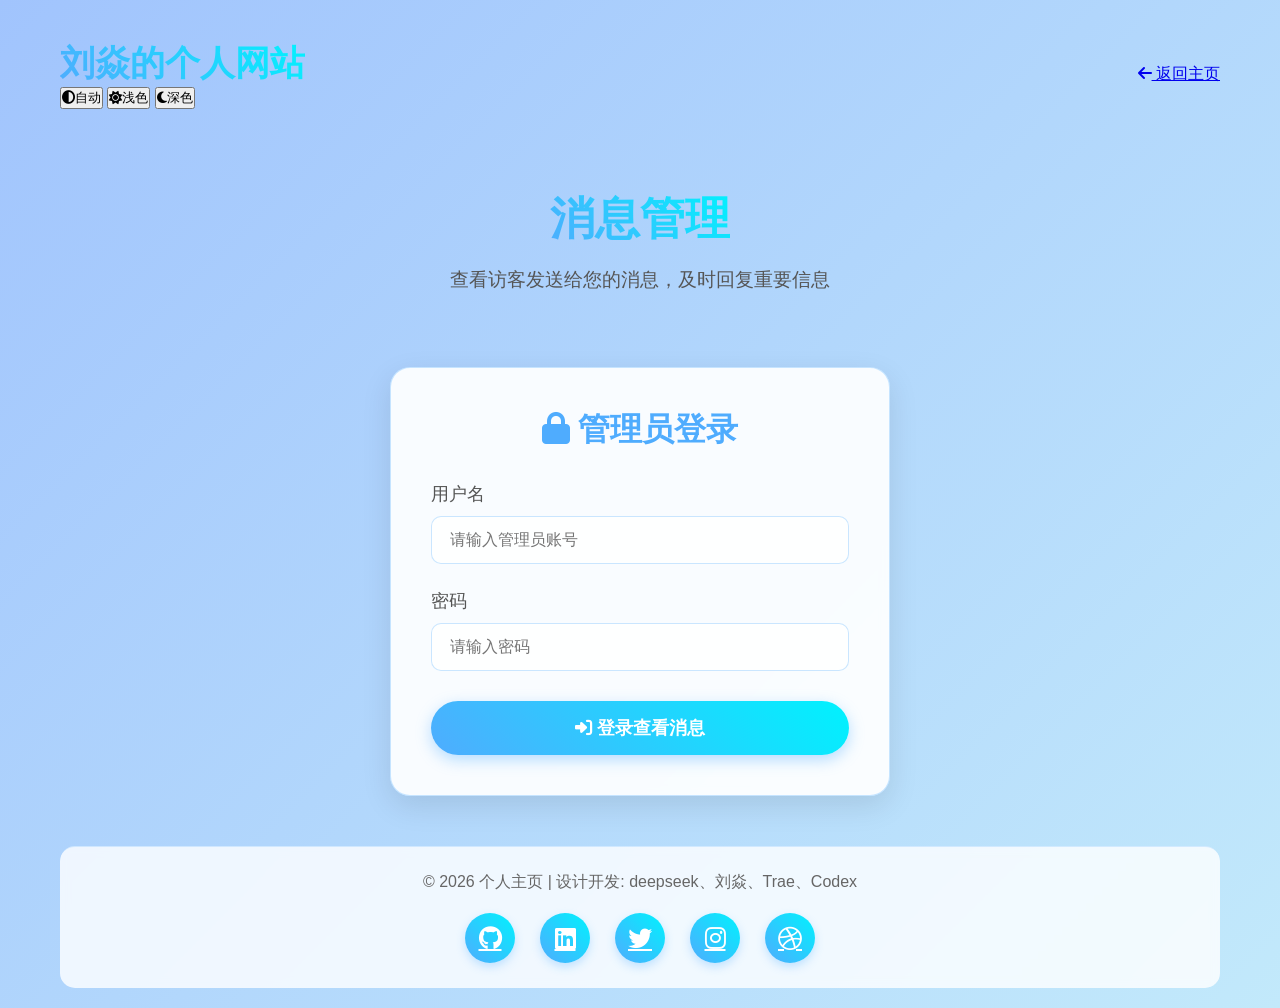
==== commit 59047e92: "Add files via upload 真正适配夜间模式，修补了一些小细节" ====
--- a/admin.html
+++ b/admin.html
@@ -1,10 +1,14 @@
 <!DOCTYPE html>
 <html lang="zh-CN">
-<head>
-    <meta charset="UTF-8">
-    <meta name="viewport" content="width=device-width, initial-scale=1.0">
-    <title>消息管理 - 刘焱的个人主页</title>
-    <link rel="stylesheet" href="https://cdnjs.cloudflare.com/ajax/libs/font-awesome/6.4.0/css/all.min.css">
+<head>
+    <meta charset="UTF-8">
+    <meta name="viewport" content="width=device-width, initial-scale=1.0">
+    <meta name="color-scheme" content="light dark">
+    <meta name="theme-color" content="#a1c4fd" media="(prefers-color-scheme: light)">
+    <meta name="theme-color" content="#0f172a" media="(prefers-color-scheme: dark)">
+    <title>消息管理 - 刘焱的个人主页</title>
+    <script src="theme.js"></script>
+    <link rel="stylesheet" href="https://cdnjs.cloudflare.com/ajax/libs/font-awesome/6.4.0/css/all.min.css">
     <style>
         * {
             margin: 0;
@@ -432,16 +436,30 @@
             }
         }
     </style>
-</head>
+    <link rel="stylesheet" href="theme.css">
+</head>
 <body>
     <div class="container">
-        <!-- 头部导航 -->
-        <header>
-            <div class="logo fade-in">
-                刘焱的个人网站
-            </div>
-            <a href="index.html" class="btn fade-in">
-                <i class="fas fa-arrow-left"></i> 返回主页
+        <!-- 头部导航 -->
+        <header>
+            <div class="brand-group">
+                <div class="logo fade-in">
+                    刘焱的个人网站
+                </div>
+                <div class="theme-switcher" role="group" aria-label="主题切换">
+                    <button type="button" data-theme-option="auto" title="自动" aria-label="自动">
+                        <i class="fas fa-circle-half-stroke"></i><span class="theme-label">自动</span>
+                    </button>
+                    <button type="button" data-theme-option="light" title="浅色" aria-label="浅色">
+                        <i class="fas fa-sun"></i><span class="theme-label">浅色</span>
+                    </button>
+                    <button type="button" data-theme-option="dark" title="深色" aria-label="深色">
+                        <i class="fas fa-moon"></i><span class="theme-label">深色</span>
+                    </button>
+                </div>
+            </div>
+            <a href="index.html" class="btn fade-in">
+                <i class="fas fa-arrow-left"></i> 返回主页
             </a>
         </header>
 
